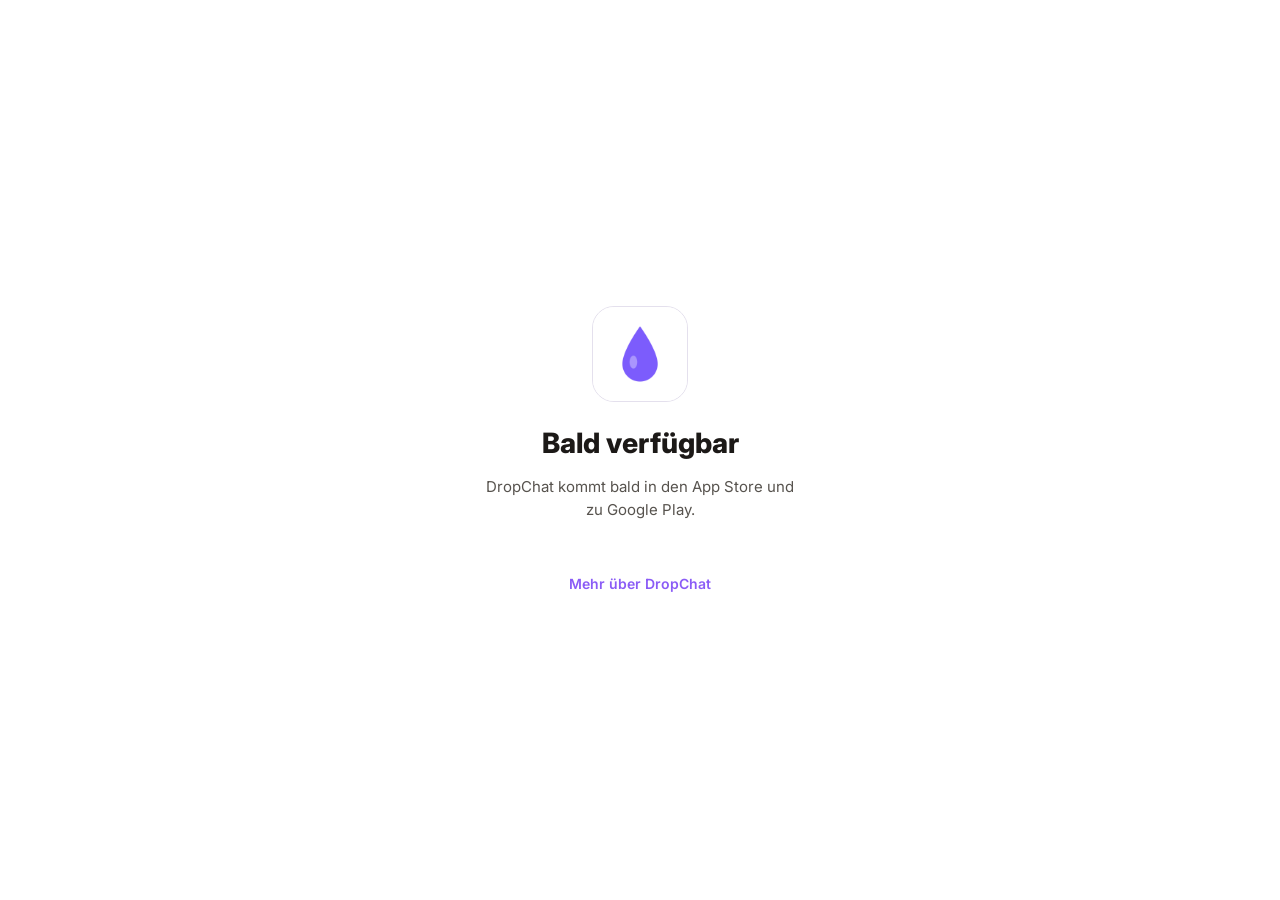
==== app/index.html @ b0e5e838 "Add files via upload" ====
<!DOCTYPE html>
<html lang="de">
<head>
<meta charset="UTF-8" />
<meta name="viewport" content="width=device-width, initial-scale=1.0, viewport-fit=cover" />
<title>DropChat laden</title>
<meta name="description" content="DropChat für iPhone und Android laden." />
<meta name="theme-color" content="#FFFFFF" />
<link rel="icon" href="../favicon.png" type="image/png" />
<link rel="preconnect" href="https://fonts.googleapis.com" />
<link rel="preconnect" href="https://fonts.gstatic.com" crossorigin />
<link href="https://fonts.googleapis.com/css2?family=Inter:wght@500;600;700;800&display=swap" rel="stylesheet" />
<link rel="stylesheet" href="../styles.css" />
<script>
  // Hier steht der Link, den Einladungen aus der App verschicken
  // (lib/inviteShare.ts EINLADUNGS_LINK). Sobald eine App im Store ist, den
  // Store-Link eintragen – dann leitet die Seite dorthin weiter.
  //   iOS:     'https://apps.apple.com/app/id6799634479'
  //   Android: 'https://play.google.com/store/apps/details?id=<paketname>'
  var STORE = { ios: null, android: null };

  var ua = navigator.userAgent;
  var istIos = /iPhone|iPad|iPod/.test(ua) || (navigator.platform === 'MacIntel' && navigator.maxTouchPoints > 1);
  var ziel = istIos ? STORE.ios : /Android/.test(ua) ? STORE.android : null;
  if (ziel) location.replace(ziel);
</script>
</head>
<body>
  <main class="laden">
    <img class="laden-icon" src="../icon.png" alt="" />
    <h1 id="titel">Bald verfügbar</h1>
    <p id="text">DropChat kommt bald in den App Store und zu Google Play.</p>
    <div class="laden-knoepfe" id="knoepfe"></div>
    <a class="laden-zurueck" href="../index.html">Mehr über DropChat</a>
  </main>
  <script>
    // Am Computer, oder der Store des eigenen Geräts ist noch nicht verfügbar.
    (function () {
      var knoepfe = document.getElementById('knoepfe');
      [['App Store', STORE.ios], ['Google Play', STORE.android]].forEach(function (eintrag) {
        if (!eintrag[1]) return;
        var a = document.createElement('a');
        a.href = eintrag[1];
        a.textContent = eintrag[0];
        knoepfe.appendChild(a);
      });
      if (knoepfe.children.length > 0) {
        document.getElementById('titel').textContent = 'DropChat laden';
        document.getElementById('text').textContent = 'Geld unter Freunden, direkt im Chat.';
      }
    })();
  </script>
</body>
</html>
---- styles.css ----
/* ============================================================
   DropChat Website – gemeinsames Stylesheet
   ============================================================
   Die Design-Tokens sind 1:1 dieselben wie in der App
   (lib/theme.ts bzw. background_infos/pulse-karte.html), damit
   Website und App zusammengehörig aussehen. Wenn dort eine Farbe
   geändert wird, gehört sie auch hier geändert.

   Die App läuft bewusst nur im Hellmodus (app.json:
   userInterfaceStyle "light") – deshalb hier ebenfalls kein
   Dunkelmodus, sonst sähen beide unterschiedlich aus.
   ============================================================ */

:root {
  color-scheme: light;

  --bg: #ffffff;
  --bg-2: #f5f3ff;
  --border: #e4e0ed;
  --text-1: #1c1917;
  --text-2: #57534e;
  --text-3: #a8a29e;
  --accent: #8b5cf6;
  --accent-light: #f5f3ff;
  --accent-mid: #ddd6fe;

  --r-md: 12px;
  --r-lg: 16px;
  --r-xl: 24px;
  --r-full: 9999px;

  --ease-out: cubic-bezier(0.32, 0.72, 0, 1);
}

* {
  margin: 0;
  padding: 0;
  box-sizing: border-box;
  -webkit-tap-highlight-color: transparent;
}

html {
  /* Sprungziele der Fußzeilen-Links nicht unter den Seitenrand schieben. */
  scroll-behavior: smooth;
}

html,
body {
  overflow-x: hidden;
}

body {
  /* Seite füllt immer mindestens die Höhe des Fensters, die Fußzeile sitzt
     unten. Wichtig für die Startseite: Impressum & Co. müssen ohne Scrollen
     sichtbar sein (§ 5 ECG verlangt "leicht und unmittelbar auffindbar"). */
  min-height: 100svh;
  display: flex;
  flex-direction: column;
  font-family: Inter, system-ui, -apple-system, BlinkMacSystemFont, 'Segoe UI', sans-serif;
  color: var(--text-1);
  background: var(--bg);
  -webkit-font-smoothing: antialiased;
  -moz-osx-font-smoothing: grayscale;
  line-height: 1.5;
}

@media (prefers-reduced-motion: reduce) {
  html {
    scroll-behavior: auto;
  }
  *,
  *::before,
  *::after {
    animation-duration: 0.01ms !important;
    animation-iteration-count: 1 !important;
    transition-duration: 0.01ms !important;
  }
}

/* ── Startseite: "App laden" + Gruppenchat ──────────────── */
/* Fast alle Besucher kommen vom Handy. Die Seite ist deshalb EINE schmale
   Spalte; am Desktop steht dieselbe Spalte mittig, links und rechts Weiß.

   Der Chat übernimmt die Werte 1:1 aus der App (components/MessageBubble.tsx,
   components/ChatHintergrund.tsx, screens/ChatDetailScreen.tsx). Ändert sich
   dort etwas, gehört es hier nachgezogen. Schrift im Chat: die Systemschrift
   wie in der App (auf dem iPhone San Francisco), nicht Inter. */

:root {
  --chat-bg: #fbfafe;
  --rot: #dc2626;
  --gruen: #059669;
  --zeit: #78716c;
  --in-rand: #ece8f3;
  --out-bg: #ebe4fe;
  --out-rand: #d9ccfb;
  --trennlinie: #f0edf5;
  --verteilung: #7c4deb;
  --system-schrift: -apple-system, BlinkMacSystemFont, 'SF Pro Text', 'Helvetica Neue', system-ui, sans-serif;
}

.start {
  /* Alles auf einen Bildschirm: Knopf oben, Fußzeile unten, der Chat
     füllt den Rest. Ist er höher als der Platz, sieht man – wie in der App –
     die neuesten Nachrichten unten, die älteren verschwimmen oben. */
  height: 100vh;
  height: 100svh;
  width: 100%;
  max-width: 440px;
  margin: 0 auto;
  display: flex;
  flex-direction: column;
  position: relative;
}

/* Banner: nur der Knopf, als Ebene über dem Video (wie "Ton an" unten),
   damit das Video die ganze Höhe bis zur Fußzeile nutzen kann. */
.banner {
  position: absolute;
  top: 0;
  left: 0;
  right: 0;
  z-index: 2;
  display: flex;
  justify-content: center;
  padding: 14px 16px 0;
  pointer-events: none;
}

.banner .app-laden {
  pointer-events: auto;
}

/* Wie die "Einladen"-Knöpfe in der App: helles Lila, Pille. */
.app-laden {
  /* Gleiches Design wie der "Ton an"-Knopf über dem Video. */
  display: inline-flex;
  align-items: center;
  justify-content: center;
  gap: 7px;
  min-height: 40px;
  padding: 0 16px 0 13px;
  border-radius: var(--r-full);
  background: var(--accent-light);
  border: 1px solid var(--accent-mid);
  color: #6d3fd8;
  font-family: var(--system-schrift);
  font-size: 14px;
  font-weight: 700;
  text-decoration: none;
  box-shadow: 0 6px 18px rgba(28, 25, 23, 0.08);
  transition: transform 0.15s var(--ease-out), opacity 0.15s var(--ease-out);
}

.app-laden:active {
  transform: scale(0.97);
}

/* Chat-Fläche wie in der App: chatBg + blasses Tropfen-Muster (Tropfen 13 px,
   Kachel 68 px, Deckkraft 0.045). Oben und unten verschwimmt alles ins Weiß. */
.chat {
  position: relative;
  flex: 1;
  min-height: 0;
  /* Nur der Chat scrollt – Knopf oben und Links unten bleiben stehen,
     wie in der App. Startet unten bei der neuesten Nachricht (index.html). */
  overflow-y: auto;
  overscroll-behavior: contain;
  -webkit-overflow-scrolling: touch;
  scrollbar-width: none;
  display: flex;
  flex-direction: column;
  padding: 56px 16px 40px;
  background-color: var(--chat-bg);
  background-image: url("data:image/svg+xml,%3Csvg xmlns='http://www.w3.org/2000/svg' width='68' height='68'%3E%3Cpath transform='translate(27.5 27.5) scale(0.5417)' d='M12 1.7c3.9 5.35 7.6 10.85 7.6 15.1 0 4.35-3.15 6.7-7.6 6.7s-7.6-2.35-7.6-6.7c0-4.25 3.7-9.75 7.6-15.1Z' fill='%238b5cf6' fill-opacity='0.045'/%3E%3C/svg%3E");
  font-family: var(--system-schrift);
  -webkit-mask-image: linear-gradient(to bottom, transparent 0, #000 64px, #000 calc(100% - 48px), transparent 100%);
  mask-image: linear-gradient(to bottom, transparent 0, #000 64px, #000 calc(100% - 48px), transparent 100%);
}

.chat::-webkit-scrollbar {
  display: none;
}

/* Wenige Nachrichten: unten anliegen wie im Chat. margin-top:auto statt
   justify-content:flex-end – sonst wäre der obere Teil nicht erreichbar. */
.chat > :first-child {
  margin-top: auto;
}

/* Nachrichten erscheinen nacheinander (bei "Bewegung reduzieren" sofort). */
.chat > * {
  animation: auftauchen 0.5s var(--ease-out) both;
  animation-delay: calc(var(--i, 0) * 120ms + 150ms);
}

.system {
  margin: 8px 24px 14px;
  text-align: center;
  font-size: 11.5px;
  font-weight: 500;
  color: var(--text-2);
}

.absender {
  margin: 0 0 4px 46px;
  font-size: 12px;
  font-weight: 700;
}

.nachricht {
  display: flex;
  align-items: flex-end;
  gap: 6px;
  margin-bottom: 10px;
}

.nachricht.im-lauf {
  margin-bottom: 3px;
}

.nachricht.raus {
  flex-direction: row-reverse;
}

.avatar,
.avatar-platz {
  width: 28px;
  height: 28px;
  flex-shrink: 0;
}

.avatar {
  border-radius: 50%;
  display: flex;
  align-items: center;
  justify-content: center;
  color: #fff;
  font-size: 9px;
  font-weight: 700;
}

/* Blasen: 20 px Rundung, 8 px zur Nachbarnachricht im Lauf, 6 px Spitze. */
.blase {
  max-width: 262px;
  padding: 8px 12px;
  border-radius: 20px;
  display: flex;
  flex-wrap: wrap;
  align-items: flex-end;
  column-gap: 8px;
}

.blase.rein {
  background: #fff;
  border: 1px solid var(--in-rand);
  box-shadow: 0 3px 8px rgba(28, 25, 23, 0.04);
}

.blase.raus {
  background: var(--out-bg);
}

.text {
  min-width: 0;
  font-size: 15px;
  line-height: 21px;
  color: var(--text-1);
}

.meta {
  margin-left: auto;
  display: inline-flex;
  align-items: center;
  gap: 3px;
  min-height: 16px;
  font-size: 10.5px;
  color: var(--zeit);
}

/* Forderung/Zahlung-Karte */
.geldkarte {
  width: 272px;
  max-width: calc(100% - 34px);
  padding: 12px 12px 10px;
  border-radius: 20px;
  background: #fff;
}

.geldkarte.rein {
  border: 1px solid var(--in-rand);
  box-shadow: 0 3px 8px rgba(28, 25, 23, 0.06);
}

.geldkarte.raus {
  border: 1.5px solid var(--out-rand);
  box-shadow: 0 3px 8px rgba(91, 33, 182, 0.08);
}

.ecke-rein-erste { border-bottom-left-radius: 8px; }
.ecke-rein-mitte { border-top-left-radius: 8px; border-bottom-left-radius: 8px; }
.ecke-rein-letzte { border-top-left-radius: 8px; border-bottom-left-radius: 6px; }
.ecke-rein-allein { border-bottom-left-radius: 6px; }
.ecke-raus-erste { border-bottom-right-radius: 8px; }
.ecke-raus-letzte { border-top-right-radius: 8px; border-bottom-right-radius: 6px; }
.ecke-raus-allein { border-bottom-right-radius: 6px; }

.kopf-karte {
  display: flex;
  align-items: center;
  justify-content: space-between;
  gap: 8px;
  min-height: 32px;
}

.typ {
  display: flex;
  align-items: center;
  gap: 8px;
  font-size: 14px;
  font-weight: 800;
  letter-spacing: -0.1px;
}

.typ-symbol {
  width: 26px;
  height: 26px;
  border-radius: 8px;
  background: var(--accent-light);
  display: flex;
  align-items: center;
  justify-content: center;
}

.aktion {
  width: 32px;
  height: 32px;
  border-radius: 50%;
  background: #fdecec;
  display: flex;
  align-items: center;
  justify-content: center;
}

.betrag {
  margin-top: 8px;
  font-size: 30px;
  line-height: 34px;
  font-weight: 800;
  letter-spacing: -0.6px;
}

.betrag.minus { color: var(--rot); }
.betrag.plus { color: var(--gruen); }

.betrag-label {
  font-size: 12.5px;
  font-weight: 600;
  color: var(--text-2);
}

/* Angehängter Drop – wie im Drops-Tab des Forderung-Sheets. */
.drop {
  margin-top: 10px;
  display: flex;
  align-items: center;
  gap: 8px;
  padding: 7px 8px;
  border-radius: var(--r-md);
  border: 0.5px solid #000;
  background: #fff;
}

.drop-logo {
  width: 34px;
  height: 34px;
  border-radius: 7px;
  display: flex;
  align-items: center;
  justify-content: center;
  flex-shrink: 0;
}

.drop-haendler {
  flex: 1;
  min-width: 0;
  display: flex;
  align-items: center;
  gap: 6px;
}

.drop-name {
  min-width: 0;
  font-size: 14px;
  font-weight: 800;
  white-space: nowrap;
  overflow: hidden;
  text-overflow: ellipsis;
}

.drop-zeit {
  flex-shrink: 0;
  font-size: 11px;
  color: var(--text-3);
}

.drop-betrag {
  flex-shrink: 0;
  font-size: 13px;
  font-weight: 800;
}

.fuss {
  margin-top: 10px;
  padding-top: 8px;
  border-top: 1px solid var(--trennlinie);
  display: flex;
  align-items: center;
  justify-content: space-between;
}

.verteilung {
  display: inline-flex;
  align-items: center;
  gap: 4px;
  padding: 4px 0;
  border: none;
  background: none;
  font-family: inherit;
  font-size: 12.5px;
  font-weight: 600;
  color: var(--verteilung);
  cursor: pointer;
}

.verteilung svg {
  transition: transform 0.2s var(--ease-out);
}

.verteilung[aria-expanded='true'] svg {
  transform: rotate(180deg);
}

/* Aufgeklappte Verteilung – wie in der App (MessageBubble KartenFuss):
   Mini-Avatar, "von [Name]", rechts der Betrag. */
.verteilung-liste {
  margin-top: 4px;
}

.verteilung-zeile {
  display: flex;
  align-items: center;
  gap: 8px;
  padding: 6px 0;
}

.avatar-klein {
  width: 22px;
  height: 22px;
  font-size: 7px;
}

.verteilung-name {
  flex: 1;
  min-width: 0;
  font-size: 13px;
  color: var(--text-2);
}

.verteilung-name b {
  font-weight: 800;
  color: var(--text-1);
}

.verteilung-betrag {
  font-size: 13px;
  font-weight: 700;
  color: var(--text-1);
}

/* Erklärvideo statt Chat: füllt den Platz zwischen Knopf und Fußzeile und
   behält 9:16. Video- und Seitenhintergrund sind beide weiß – deshalb ohne
   Rahmen, Schatten und Rundung, damit es nahtlos in der Seite steht. */
.video-bereich {
  position: relative;
  flex: 1;
  min-height: 0;
  display: flex;
  align-items: center;
  justify-content: center;
}

/* width/height auto + max-*: der Player schrumpft im Seitenverhältnis des
   Videos, egal ob Breite oder Höhe knapp ist – keine Streifen oben/unten. */
.erklaervideo {
  display: block;
  width: auto;
  height: auto;
  max-width: 100%;
  max-height: 100%;
  aspect-ratio: 9 / 16;
  background: var(--bg);
  cursor: pointer;
}

/* "Ton an": Pille wie der Download-Knopf, unten mittig über dem Video. */
.ton-knopf {
  position: absolute;
  left: 50%;
  bottom: 14px;
  transform: translateX(-50%);
  display: inline-flex;
  align-items: center;
  gap: 7px;
  min-height: 40px;
  padding: 0 16px 0 13px;
  border-radius: var(--r-full);
  background: var(--accent-light);
  border: 1px solid var(--accent-mid);
  color: #6d3fd8;
  font-family: var(--system-schrift);
  font-size: 14px;
  font-weight: 700;
  cursor: pointer;
  box-shadow: 0 6px 18px rgba(28, 25, 23, 0.08);
  transition: transform 0.15s var(--ease-out), opacity 0.15s var(--ease-out);
}

.ton-knopf:active {
  transform: translateX(-50%) scale(0.97);
}

.ton-knopf .ton-wellen { display: none; }
.ton-knopf.an .ton-wellen { display: inline; }
.ton-knopf.an .ton-aus { display: none; }

/* Fußzeile der Startseite liegt direkt unter dem verschwimmenden Chat. */
.start .fusszeile {
  flex-shrink: 0;
  padding: 4px 20px 16px;
  padding-bottom: max(16px, env(safe-area-inset-bottom));
}

/* Nachrichten nicht zusammenquetschen – der Chat scrollt stattdessen. */
.chat > * {
  flex-shrink: 0;
}

@keyframes auftauchen {
  from {
    opacity: 0;
    transform: translateY(16px);
  }
  to {
    opacity: 1;
    transform: translateY(0);
  }
}

/* ── Abzeichen (wie die Chips in der App) ─────────────────── */

.badge {
  display: inline-block;
  font-size: 13px;
  font-weight: 700;
  padding: 9px 20px;
  border-radius: var(--r-full);
  background: var(--bg-2);
  color: var(--accent);
  border: 1px solid var(--accent-mid);
}

/* ── Unterseiten: Blatt von unten, wie die App-Sheets ───────── */
/* Wie components/BottomSheet.tsx: gleitet in 350 ms von unten hoch
   (translateY 100 % -> 0, gleiche Kurve), oben 20 px abgerundet. Breite
   wie die Startseite (max. 440 px), am Desktop mittig. */

.blatt {
  flex: 1;
  width: 100%;
  max-width: 440px;
  margin: 0 auto;
  display: flex;
  flex-direction: column;
  background: var(--bg);
  border-radius: 20px 20px 0 0;
  box-shadow: 0 -6px 28px rgba(28, 25, 23, 0.08);
  animation: hochgleiten 0.35s var(--ease-out) both;
}

.ohne-animation .blatt {
  animation: none;
}

.blatt.schliesst {
  transform: translateY(100%);
  transition: transform 0.32s var(--ease-out);
}

@keyframes hochgleiten {
  from {
    transform: translateY(100%);
  }
  to {
    transform: translateY(0);
  }
}

.seite {
  flex: 1;
  width: 100%;
  padding: 0 20px 24px;
}

/* Kopf wie KontoSettings/Statistiken in der App: Titel mittig (24 px, 700),
   rechts runder Schließen-Knopf (36 px, bg-2, Pfeil nach unten). */
.kopf {
  position: relative;
  display: flex;
  align-items: center;
  justify-content: flex-end;
  min-height: 64px;
  padding: 14px 0;
}

.kopf-titel {
  position: absolute;
  left: 0;
  right: 0;
  padding: 0 52px;
  text-align: center;
  font-size: clamp(19px, 6vw, 24px);
  font-weight: 700;
  letter-spacing: -0.5px;
  line-height: 1.2;
  pointer-events: none;
}

.schliessen {
  position: relative;
  width: 36px;
  height: 36px;
  border-radius: 18px;
  background: var(--bg-2);
  display: flex;
  align-items: center;
  justify-content: center;
  color: var(--text-1);
  text-decoration: none;
  flex-shrink: 0;
  transition: background 0.15s var(--ease-out);
}

/* Größere Tippfläche ohne den Knopf größer zu zeichnen. */
.schliessen::after {
  content: '';
  position: absolute;
  inset: -6px;
}

.schliessen:hover,
.schliessen:focus-visible {
  background: var(--accent-light);
}

.einleitung {
  font-size: 13.5px;
  line-height: 1.55;
  font-weight: 500;
  color: var(--text-3);
  padding: 0 4px 6px;
}

/* ── Abschnitte (Kicker + Karte), wie Konto-Einstellungen ─── */

.abschnitt-titel {
  font-size: 12px;
  font-weight: 700;
  color: var(--text-3);
  text-transform: uppercase;
  letter-spacing: 0.7px;
  padding: 18px 4px 8px;
}

.karte {
  border: 1px solid var(--border);
  border-radius: var(--r-lg);
  background: var(--bg);
  overflow: hidden;
}

.karte-text {
  padding: 16px 18px;
  font-size: 14px;
  line-height: 1.6;
  color: var(--text-2);
}

.karte-text + .karte-text,
.zeile + .karte-text {
  border-top: 1px solid var(--border);
}

/* ── Längere Rechtstexte (AGB, Datenschutzerklärung) ───────── */

.karte-text p + p,
.karte-text p + .karte-liste {
  margin-top: 10px;
}

.karte-text a {
  color: var(--accent);
  font-weight: 600;
  text-decoration: none;
  overflow-wrap: anywhere;
}

.karte-text a:hover,
.karte-text a:focus-visible {
  text-decoration: underline;
}

.karte-text strong {
  color: var(--text-1);
  font-weight: 700;
}

.karte-liste {
  margin: 0;
  padding-left: 20px;
}

.karte-liste li + li {
  margin-top: 6px;
}

.karte-anschrift {
  line-height: 1.7;
}

/* Unterabschnitt (z. B. „4.1 …“) innerhalb einer Karte. */
.karte-unter {
  font-size: 14px;
  font-weight: 700;
  color: var(--text-1);
  background: var(--bg-2);
}

/* Verarbeitungsbereich / Empfänger: Titel + Daten, Zweck, Rechtsgrundlage … */
.bereich-titel {
  font-size: 14px;
  font-weight: 700;
  color: var(--text-1);
  margin-bottom: 8px;
}

.bereich {
  margin: 0;
  display: grid;
  grid-template-columns: max-content 1fr;
  gap: 6px 14px;
}

.bereich dt {
  font-weight: 600;
  color: var(--text-3);
}

.bereich dd {
  margin: 0;
}

@media (max-width: 480px) {
  .bereich {
    grid-template-columns: 1fr;
    gap: 2px;
  }

  .bereich dd + dt {
    margin-top: 8px;
  }
}

/* Beschriftung/Wert-Zeile – entspricht MenuRow in der App. */
.zeile {
  display: flex;
  align-items: baseline;
  justify-content: space-between;
  gap: 16px;
  padding: 13px 18px;
}

.zeile + .zeile {
  border-top: 1px solid var(--border);
}

.zeile-label {
  font-size: 14px;
  font-weight: 600;
  color: var(--text-1);
  flex-shrink: 0;
}

.zeile-wert {
  font-size: 14px;
  font-weight: 500;
  color: var(--text-2);
  text-align: right;
  min-width: 0;
  overflow-wrap: anywhere;
}

.zeile-wert a {
  color: var(--accent);
  text-decoration: none;
  font-weight: 600;
}

.zeile-wert a:hover,
.zeile-wert a:focus-visible {
  text-decoration: underline;
}

/* Schmale Displays: Beschriftung und Wert untereinander statt nebeneinander.
   Zweispaltig bliebe für lange Werte wie den Unternehmensgegenstand sonst nur
   eine schmale, stark umgebrochene Spalte übrig. */
@media (max-width: 480px) {
  .zeile {
    flex-direction: column;
    align-items: stretch;
    gap: 3px;
    padding: 12px 16px;
  }

  .zeile-wert {
    text-align: left;
  }

  .adresse,
  .karte-text {
    padding-left: 16px;
    padding-right: 16px;
  }
}

/* Adressblock: mehrzeilig, deshalb untereinander statt zweispaltig. */
.adresse {
  padding: 16px 18px;
  font-size: 15px;
  line-height: 1.55;
  font-weight: 500;
  color: var(--text-2);
}

.adresse strong {
  display: block;
  font-size: 16px;
  font-weight: 700;
  color: var(--text-1);
  margin-bottom: 4px;
}

/* Platzhalter für Seiten, die noch keinen Inhalt haben. */
.platzhalter {
  display: flex;
  flex-direction: column;
  align-items: center;
  gap: 10px;
  padding: 38px 24px;
  text-align: center;
}

.platzhalter-titel {
  font-size: 16px;
  font-weight: 700;
  color: var(--text-1);
}

.platzhalter-text {
  max-width: 40ch;
  font-size: 13.5px;
  line-height: 1.6;
  font-weight: 500;
  color: var(--text-3);
}

/* ── Fußzeile mit den Rechtsseiten ────────────────────────── */

.fusszeile {
  display: flex;
  flex-wrap: wrap;
  align-items: center;
  justify-content: center;
  gap: 8px 18px;
  padding: 28px 20px;
  font-size: 13px;
  font-weight: 600;
}

.fusszeile a {
  color: var(--text-3);
  text-decoration: none;
  transition: color 0.15s var(--ease-out);
}

.fusszeile a:hover,
.fusszeile a:focus-visible {
  color: var(--accent);
}

.fusszeile .aktiv {
  color: var(--text-1);
}

.fusszeile-marke {
  width: 100%;
  text-align: center;
  font-size: 12px;
  font-weight: 500;
  color: var(--text-3);
  padding-top: 4px;
}

:focus-visible {
  outline: 2px solid var(--accent);
  outline-offset: 3px;
  border-radius: 6px;
}
/* ── App laden (app/index.html) ────────────────────────────── */

.laden {
  min-height: 100dvh;
  display: flex;
  flex-direction: column;
  align-items: center;
  justify-content: center;
  gap: 12px;
  padding: 32px 24px;
  text-align: center;
  background: var(--bg);
  color: var(--text-1);
}

.laden-icon {
  width: 96px;
  height: 96px;
  border-radius: 22px;
  border: 1px solid var(--border);
}

.laden h1 {
  font-size: 28px;
  font-weight: 800;
  margin-top: 8px;
}

.laden p {
  max-width: 320px;
  font-size: 15px;
  line-height: 1.5;
  color: var(--text-2);
}

.laden-knoepfe {
  display: flex;
  flex-direction: column;
  gap: 10px;
  width: 100%;
  max-width: 280px;
  margin-top: 12px;
}

.laden-knoepfe a {
  min-height: 48px;
  display: flex;
  align-items: center;
  justify-content: center;
  border-radius: var(--r-md);
  background: var(--accent);
  color: #fff;
  font-size: 15px;
  font-weight: 700;
  text-decoration: none;
}

.laden-zurueck {
  margin-top: 16px;
  font-size: 14px;
  font-weight: 600;
  color: var(--accent);
  text-decoration: none;
}
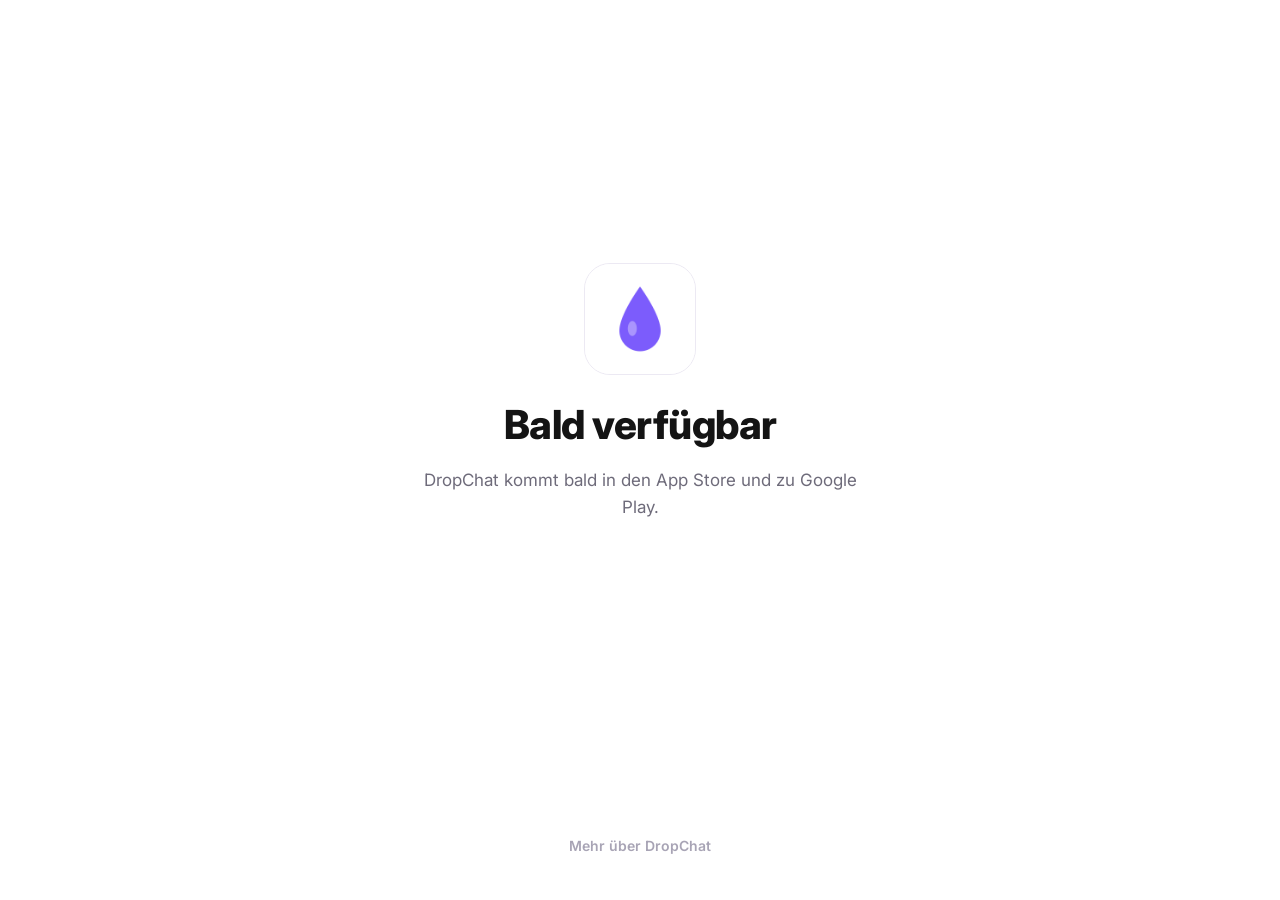
==== commit 5a6d26c3: "Add files via upload" ====
--- a/app/index.html
+++ b/app/index.html
@@ -5,25 +5,14 @@
 <meta name="viewport" content="width=device-width, initial-scale=1.0, viewport-fit=cover" />
 <title>DropChat laden</title>
 <meta name="description" content="DropChat für iPhone und Android laden." />
+<link rel="icon" href="../favicon.png" type="image/png" />
 <meta name="theme-color" content="#FFFFFF" />
-<link rel="icon" href="../favicon.png" type="image/png" />
 <link rel="preconnect" href="https://fonts.googleapis.com" />
 <link rel="preconnect" href="https://fonts.gstatic.com" crossorigin />
 <link href="https://fonts.googleapis.com/css2?family=Inter:wght@500;600;700;800&display=swap" rel="stylesheet" />
 <link rel="stylesheet" href="../styles.css" />
-<script>
-  // Hier steht der Link, den Einladungen aus der App verschicken
-  // (lib/inviteShare.ts EINLADUNGS_LINK). Sobald eine App im Store ist, den
-  // Store-Link eintragen – dann leitet die Seite dorthin weiter.
-  //   iOS:     'https://apps.apple.com/app/id6799634479'
-  //   Android: 'https://play.google.com/store/apps/details?id=<paketname>'
-  var STORE = { ios: null, android: null };
-
-  var ua = navigator.userAgent;
-  var istIos = /iPhone|iPad|iPod/.test(ua) || (navigator.platform === 'MacIntel' && navigator.maxTouchPoints > 1);
-  var ziel = istIos ? STORE.ios : /Android/.test(ua) ? STORE.android : null;
-  if (ziel) location.replace(ziel);
-</script>
+<script src="../store.js"></script>
+<script>storeWeiterleiten();</script>
 </head>
 <body>
   <main class="laden">
@@ -31,24 +20,14 @@
     <h1 id="titel">Bald verfügbar</h1>
     <p id="text">DropChat kommt bald in den App Store und zu Google Play.</p>
     <div class="laden-knoepfe" id="knoepfe"></div>
-    <a class="laden-zurueck" href="../index.html">Mehr über DropChat</a>
   </main>
-  <script>
-    // Am Computer, oder der Store des eigenen Geräts ist noch nicht verfügbar.
-    (function () {
-      var knoepfe = document.getElementById('knoepfe');
-      [['App Store', STORE.ios], ['Google Play', STORE.android]].forEach(function (eintrag) {
-        if (!eintrag[1]) return;
-        var a = document.createElement('a');
-        a.href = eintrag[1];
-        a.textContent = eintrag[0];
-        knoepfe.appendChild(a);
-      });
-      if (knoepfe.children.length > 0) {
-        document.getElementById('titel').textContent = 'DropChat laden';
-        document.getElementById('text').textContent = 'Geld unter Freunden, direkt im Chat.';
-      }
-    })();
-  </script>
+
+  <footer class="fusszeile">
+    <nav class="fuss-zeile" aria-label="Weitere Seiten">
+      <a href="../index.html">Mehr über DropChat</a>
+    </nav>
+  </footer>
+
+  <script>storeZeigen();</script>
 </body>
 </html>
--- a/styles.css
+++ b/styles.css
@@ -1,35 +1,35 @@
 /* ============================================================
    DropChat Website – gemeinsames Stylesheet
    ============================================================
-   Die Design-Tokens sind 1:1 dieselben wie in der App
-   (lib/theme.ts bzw. background_infos/pulse-karte.html), damit
-   Website und App zusammengehörig aussehen. Wenn dort eine Farbe
-   geändert wird, gehört sie auch hier geändert.
-
-   Die App läuft bewusst nur im Hellmodus (app.json:
-   userInterfaceStyle "light") – deshalb hier ebenfalls kein
-   Dunkelmodus, sonst sähen beide unterschiedlich aus.
+   Design wie die App (App: src/lib/theme.ts): Inter, Weiß, Lila als Akzent,
+   Pillen-Knöpfe, Karten mit feinem Rand. Ändert sich dort eine Farbe,
+   gehört sie auch hier geändert. Hellmodus wie die App.
+
+   Zwei Ansichten: Handy (bis 799 px) wie in der App, Spalte über die
+   ganze Breite mit Zurück-Knopf als Symbol; Desktop (ab 800 px) mit
+   mittiger, breiterer Lesespalte, größerer Schrift und beschriftetem
+   Zurück-Knopf.
    ============================================================ */
 
 :root {
   color-scheme: light;
 
-  --bg: #ffffff;
-  --bg-2: #f5f3ff;
-  --border: #e4e0ed;
-  --text-1: #1c1917;
-  --text-2: #57534e;
-  --text-3: #a8a29e;
-  --accent: #8b5cf6;
-  --accent-light: #f5f3ff;
-  --accent-mid: #ddd6fe;
+  --text: #141414;
+  --text-2: #6e6b7a;
+  --text-3: #a8a4b5;
+  --rand: #ece9f3;
+  --linie: #f1eff5;
+  --leer: #efecf6;
+  --akzent: #7b5cf0;
+  --akzent-dunkel: #5b3fd9;
+  --akzent-hell: #ebe4ff;
+  --flaeche: #f3eeff;
+  --weiss: #ffffff;
 
   --r-md: 12px;
   --r-lg: 16px;
-  --r-xl: 24px;
-  --r-full: 9999px;
-
-  --ease-out: cubic-bezier(0.32, 0.72, 0, 1);
+  --r-pille: 9999px;
+  --spalte: 760px;
 }
 
 * {
@@ -40,896 +40,45 @@
 }
 
 html {
-  /* Sprungziele der Fußzeilen-Links nicht unter den Seitenrand schieben. */
-  scroll-behavior: smooth;
-}
-
-html,
+  -webkit-text-size-adjust: 100%;
+}
+
 body {
-  overflow-x: hidden;
-}
-
-body {
-  /* Seite füllt immer mindestens die Höhe des Fensters, die Fußzeile sitzt
-     unten. Wichtig für die Startseite: Impressum & Co. müssen ohne Scrollen
-     sichtbar sein (§ 5 ECG verlangt "leicht und unmittelbar auffindbar"). */
+  min-height: 100vh;
   min-height: 100svh;
   display: flex;
   flex-direction: column;
   font-family: Inter, system-ui, -apple-system, BlinkMacSystemFont, 'Segoe UI', sans-serif;
-  color: var(--text-1);
-  background: var(--bg);
+  color: var(--text);
+  background: var(--weiss);
+  line-height: 1.5;
   -webkit-font-smoothing: antialiased;
   -moz-osx-font-smoothing: grayscale;
-  line-height: 1.5;
+}
+
+a {
+  color: var(--akzent-dunkel);
+}
+
+:focus-visible {
+  outline: 2px solid var(--akzent);
+  outline-offset: 3px;
+  border-radius: 6px;
 }
 
 @media (prefers-reduced-motion: reduce) {
-  html {
-    scroll-behavior: auto;
-  }
   *,
   *::before,
   *::after {
+    transition-duration: 0.01ms !important;
     animation-duration: 0.01ms !important;
-    animation-iteration-count: 1 !important;
-    transition-duration: 0.01ms !important;
-  }
-}
-
-/* ── Startseite: "App laden" + Gruppenchat ──────────────── */
-/* Fast alle Besucher kommen vom Handy. Die Seite ist deshalb EINE schmale
-   Spalte; am Desktop steht dieselbe Spalte mittig, links und rechts Weiß.
-
-   Der Chat übernimmt die Werte 1:1 aus der App (components/MessageBubble.tsx,
-   components/ChatHintergrund.tsx, screens/ChatDetailScreen.tsx). Ändert sich
-   dort etwas, gehört es hier nachgezogen. Schrift im Chat: die Systemschrift
-   wie in der App (auf dem iPhone San Francisco), nicht Inter. */
-
-:root {
-  --chat-bg: #fbfafe;
-  --rot: #dc2626;
-  --gruen: #059669;
-  --zeit: #78716c;
-  --in-rand: #ece8f3;
-  --out-bg: #ebe4fe;
-  --out-rand: #d9ccfb;
-  --trennlinie: #f0edf5;
-  --verteilung: #7c4deb;
-  --system-schrift: -apple-system, BlinkMacSystemFont, 'SF Pro Text', 'Helvetica Neue', system-ui, sans-serif;
-}
-
-.start {
-  /* Alles auf einen Bildschirm: Knopf oben, Fußzeile unten, der Chat
-     füllt den Rest. Ist er höher als der Platz, sieht man – wie in der App –
-     die neuesten Nachrichten unten, die älteren verschwimmen oben. */
-  height: 100vh;
-  height: 100svh;
-  width: 100%;
-  max-width: 440px;
-  margin: 0 auto;
-  display: flex;
-  flex-direction: column;
-  position: relative;
-}
-
-/* Banner: nur der Knopf, als Ebene über dem Video (wie "Ton an" unten),
-   damit das Video die ganze Höhe bis zur Fußzeile nutzen kann. */
-.banner {
-  position: absolute;
-  top: 0;
-  left: 0;
-  right: 0;
-  z-index: 2;
-  display: flex;
-  justify-content: center;
-  padding: 14px 16px 0;
-  pointer-events: none;
-}
-
-.banner .app-laden {
-  pointer-events: auto;
-}
-
-/* Wie die "Einladen"-Knöpfe in der App: helles Lila, Pille. */
-.app-laden {
-  /* Gleiches Design wie der "Ton an"-Knopf über dem Video. */
-  display: inline-flex;
-  align-items: center;
-  justify-content: center;
-  gap: 7px;
-  min-height: 40px;
-  padding: 0 16px 0 13px;
-  border-radius: var(--r-full);
-  background: var(--accent-light);
-  border: 1px solid var(--accent-mid);
-  color: #6d3fd8;
-  font-family: var(--system-schrift);
-  font-size: 14px;
-  font-weight: 700;
-  text-decoration: none;
-  box-shadow: 0 6px 18px rgba(28, 25, 23, 0.08);
-  transition: transform 0.15s var(--ease-out), opacity 0.15s var(--ease-out);
-}
-
-.app-laden:active {
-  transform: scale(0.97);
-}
-
-/* Chat-Fläche wie in der App: chatBg + blasses Tropfen-Muster (Tropfen 13 px,
-   Kachel 68 px, Deckkraft 0.045). Oben und unten verschwimmt alles ins Weiß. */
-.chat {
-  position: relative;
+  }
+}
+
+/* ── Startseite und /app: Symbol, Überschrift, Text (Knöpfe erst, wenn es Store-Links gibt) ── */
+
+.laden {
   flex: 1;
-  min-height: 0;
-  /* Nur der Chat scrollt – Knopf oben und Links unten bleiben stehen,
-     wie in der App. Startet unten bei der neuesten Nachricht (index.html). */
-  overflow-y: auto;
-  overscroll-behavior: contain;
-  -webkit-overflow-scrolling: touch;
-  scrollbar-width: none;
-  display: flex;
-  flex-direction: column;
-  padding: 56px 16px 40px;
-  background-color: var(--chat-bg);
-  background-image: url("data:image/svg+xml,%3Csvg xmlns='http://www.w3.org/2000/svg' width='68' height='68'%3E%3Cpath transform='translate(27.5 27.5) scale(0.5417)' d='M12 1.7c3.9 5.35 7.6 10.85 7.6 15.1 0 4.35-3.15 6.7-7.6 6.7s-7.6-2.35-7.6-6.7c0-4.25 3.7-9.75 7.6-15.1Z' fill='%238b5cf6' fill-opacity='0.045'/%3E%3C/svg%3E");
-  font-family: var(--system-schrift);
-  -webkit-mask-image: linear-gradient(to bottom, transparent 0, #000 64px, #000 calc(100% - 48px), transparent 100%);
-  mask-image: linear-gradient(to bottom, transparent 0, #000 64px, #000 calc(100% - 48px), transparent 100%);
-}
-
-.chat::-webkit-scrollbar {
-  display: none;
-}
-
-/* Wenige Nachrichten: unten anliegen wie im Chat. margin-top:auto statt
-   justify-content:flex-end – sonst wäre der obere Teil nicht erreichbar. */
-.chat > :first-child {
-  margin-top: auto;
-}
-
-/* Nachrichten erscheinen nacheinander (bei "Bewegung reduzieren" sofort). */
-.chat > * {
-  animation: auftauchen 0.5s var(--ease-out) both;
-  animation-delay: calc(var(--i, 0) * 120ms + 150ms);
-}
-
-.system {
-  margin: 8px 24px 14px;
-  text-align: center;
-  font-size: 11.5px;
-  font-weight: 500;
-  color: var(--text-2);
-}
-
-.absender {
-  margin: 0 0 4px 46px;
-  font-size: 12px;
-  font-weight: 700;
-}
-
-.nachricht {
-  display: flex;
-  align-items: flex-end;
-  gap: 6px;
-  margin-bottom: 10px;
-}
-
-.nachricht.im-lauf {
-  margin-bottom: 3px;
-}
-
-.nachricht.raus {
-  flex-direction: row-reverse;
-}
-
-.avatar,
-.avatar-platz {
-  width: 28px;
-  height: 28px;
-  flex-shrink: 0;
-}
-
-.avatar {
-  border-radius: 50%;
-  display: flex;
-  align-items: center;
-  justify-content: center;
-  color: #fff;
-  font-size: 9px;
-  font-weight: 700;
-}
-
-/* Blasen: 20 px Rundung, 8 px zur Nachbarnachricht im Lauf, 6 px Spitze. */
-.blase {
-  max-width: 262px;
-  padding: 8px 12px;
-  border-radius: 20px;
-  display: flex;
-  flex-wrap: wrap;
-  align-items: flex-end;
-  column-gap: 8px;
-}
-
-.blase.rein {
-  background: #fff;
-  border: 1px solid var(--in-rand);
-  box-shadow: 0 3px 8px rgba(28, 25, 23, 0.04);
-}
-
-.blase.raus {
-  background: var(--out-bg);
-}
-
-.text {
-  min-width: 0;
-  font-size: 15px;
-  line-height: 21px;
-  color: var(--text-1);
-}
-
-.meta {
-  margin-left: auto;
-  display: inline-flex;
-  align-items: center;
-  gap: 3px;
-  min-height: 16px;
-  font-size: 10.5px;
-  color: var(--zeit);
-}
-
-/* Forderung/Zahlung-Karte */
-.geldkarte {
-  width: 272px;
-  max-width: calc(100% - 34px);
-  padding: 12px 12px 10px;
-  border-radius: 20px;
-  background: #fff;
-}
-
-.geldkarte.rein {
-  border: 1px solid var(--in-rand);
-  box-shadow: 0 3px 8px rgba(28, 25, 23, 0.06);
-}
-
-.geldkarte.raus {
-  border: 1.5px solid var(--out-rand);
-  box-shadow: 0 3px 8px rgba(91, 33, 182, 0.08);
-}
-
-.ecke-rein-erste { border-bottom-left-radius: 8px; }
-.ecke-rein-mitte { border-top-left-radius: 8px; border-bottom-left-radius: 8px; }
-.ecke-rein-letzte { border-top-left-radius: 8px; border-bottom-left-radius: 6px; }
-.ecke-rein-allein { border-bottom-left-radius: 6px; }
-.ecke-raus-erste { border-bottom-right-radius: 8px; }
-.ecke-raus-letzte { border-top-right-radius: 8px; border-bottom-right-radius: 6px; }
-.ecke-raus-allein { border-bottom-right-radius: 6px; }
-
-.kopf-karte {
-  display: flex;
-  align-items: center;
-  justify-content: space-between;
-  gap: 8px;
-  min-height: 32px;
-}
-
-.typ {
-  display: flex;
-  align-items: center;
-  gap: 8px;
-  font-size: 14px;
-  font-weight: 800;
-  letter-spacing: -0.1px;
-}
-
-.typ-symbol {
-  width: 26px;
-  height: 26px;
-  border-radius: 8px;
-  background: var(--accent-light);
-  display: flex;
-  align-items: center;
-  justify-content: center;
-}
-
-.aktion {
-  width: 32px;
-  height: 32px;
-  border-radius: 50%;
-  background: #fdecec;
-  display: flex;
-  align-items: center;
-  justify-content: center;
-}
-
-.betrag {
-  margin-top: 8px;
-  font-size: 30px;
-  line-height: 34px;
-  font-weight: 800;
-  letter-spacing: -0.6px;
-}
-
-.betrag.minus { color: var(--rot); }
-.betrag.plus { color: var(--gruen); }
-
-.betrag-label {
-  font-size: 12.5px;
-  font-weight: 600;
-  color: var(--text-2);
-}
-
-/* Angehängter Drop – wie im Drops-Tab des Forderung-Sheets. */
-.drop {
-  margin-top: 10px;
-  display: flex;
-  align-items: center;
-  gap: 8px;
-  padding: 7px 8px;
-  border-radius: var(--r-md);
-  border: 0.5px solid #000;
-  background: #fff;
-}
-
-.drop-logo {
-  width: 34px;
-  height: 34px;
-  border-radius: 7px;
-  display: flex;
-  align-items: center;
-  justify-content: center;
-  flex-shrink: 0;
-}
-
-.drop-haendler {
-  flex: 1;
-  min-width: 0;
-  display: flex;
-  align-items: center;
-  gap: 6px;
-}
-
-.drop-name {
-  min-width: 0;
-  font-size: 14px;
-  font-weight: 800;
-  white-space: nowrap;
-  overflow: hidden;
-  text-overflow: ellipsis;
-}
-
-.drop-zeit {
-  flex-shrink: 0;
-  font-size: 11px;
-  color: var(--text-3);
-}
-
-.drop-betrag {
-  flex-shrink: 0;
-  font-size: 13px;
-  font-weight: 800;
-}
-
-.fuss {
-  margin-top: 10px;
-  padding-top: 8px;
-  border-top: 1px solid var(--trennlinie);
-  display: flex;
-  align-items: center;
-  justify-content: space-between;
-}
-
-.verteilung {
-  display: inline-flex;
-  align-items: center;
-  gap: 4px;
-  padding: 4px 0;
-  border: none;
-  background: none;
-  font-family: inherit;
-  font-size: 12.5px;
-  font-weight: 600;
-  color: var(--verteilung);
-  cursor: pointer;
-}
-
-.verteilung svg {
-  transition: transform 0.2s var(--ease-out);
-}
-
-.verteilung[aria-expanded='true'] svg {
-  transform: rotate(180deg);
-}
-
-/* Aufgeklappte Verteilung – wie in der App (MessageBubble KartenFuss):
-   Mini-Avatar, "von [Name]", rechts der Betrag. */
-.verteilung-liste {
-  margin-top: 4px;
-}
-
-.verteilung-zeile {
-  display: flex;
-  align-items: center;
-  gap: 8px;
-  padding: 6px 0;
-}
-
-.avatar-klein {
-  width: 22px;
-  height: 22px;
-  font-size: 7px;
-}
-
-.verteilung-name {
-  flex: 1;
-  min-width: 0;
-  font-size: 13px;
-  color: var(--text-2);
-}
-
-.verteilung-name b {
-  font-weight: 800;
-  color: var(--text-1);
-}
-
-.verteilung-betrag {
-  font-size: 13px;
-  font-weight: 700;
-  color: var(--text-1);
-}
-
-/* Erklärvideo statt Chat: füllt den Platz zwischen Knopf und Fußzeile und
-   behält 9:16. Video- und Seitenhintergrund sind beide weiß – deshalb ohne
-   Rahmen, Schatten und Rundung, damit es nahtlos in der Seite steht. */
-.video-bereich {
-  position: relative;
-  flex: 1;
-  min-height: 0;
-  display: flex;
-  align-items: center;
-  justify-content: center;
-}
-
-/* width/height auto + max-*: der Player schrumpft im Seitenverhältnis des
-   Videos, egal ob Breite oder Höhe knapp ist – keine Streifen oben/unten. */
-.erklaervideo {
-  display: block;
-  width: auto;
-  height: auto;
-  max-width: 100%;
-  max-height: 100%;
-  aspect-ratio: 9 / 16;
-  background: var(--bg);
-  cursor: pointer;
-}
-
-/* "Ton an": Pille wie der Download-Knopf, unten mittig über dem Video. */
-.ton-knopf {
-  position: absolute;
-  left: 50%;
-  bottom: 14px;
-  transform: translateX(-50%);
-  display: inline-flex;
-  align-items: center;
-  gap: 7px;
-  min-height: 40px;
-  padding: 0 16px 0 13px;
-  border-radius: var(--r-full);
-  background: var(--accent-light);
-  border: 1px solid var(--accent-mid);
-  color: #6d3fd8;
-  font-family: var(--system-schrift);
-  font-size: 14px;
-  font-weight: 700;
-  cursor: pointer;
-  box-shadow: 0 6px 18px rgba(28, 25, 23, 0.08);
-  transition: transform 0.15s var(--ease-out), opacity 0.15s var(--ease-out);
-}
-
-.ton-knopf:active {
-  transform: translateX(-50%) scale(0.97);
-}
-
-.ton-knopf .ton-wellen { display: none; }
-.ton-knopf.an .ton-wellen { display: inline; }
-.ton-knopf.an .ton-aus { display: none; }
-
-/* Fußzeile der Startseite liegt direkt unter dem verschwimmenden Chat. */
-.start .fusszeile {
-  flex-shrink: 0;
-  padding: 4px 20px 16px;
-  padding-bottom: max(16px, env(safe-area-inset-bottom));
-}
-
-/* Nachrichten nicht zusammenquetschen – der Chat scrollt stattdessen. */
-.chat > * {
-  flex-shrink: 0;
-}
-
-@keyframes auftauchen {
-  from {
-    opacity: 0;
-    transform: translateY(16px);
-  }
-  to {
-    opacity: 1;
-    transform: translateY(0);
-  }
-}
-
-/* ── Abzeichen (wie die Chips in der App) ─────────────────── */
-
-.badge {
-  display: inline-block;
-  font-size: 13px;
-  font-weight: 700;
-  padding: 9px 20px;
-  border-radius: var(--r-full);
-  background: var(--bg-2);
-  color: var(--accent);
-  border: 1px solid var(--accent-mid);
-}
-
-/* ── Unterseiten: Blatt von unten, wie die App-Sheets ───────── */
-/* Wie components/BottomSheet.tsx: gleitet in 350 ms von unten hoch
-   (translateY 100 % -> 0, gleiche Kurve), oben 20 px abgerundet. Breite
-   wie die Startseite (max. 440 px), am Desktop mittig. */
-
-.blatt {
-  flex: 1;
-  width: 100%;
-  max-width: 440px;
-  margin: 0 auto;
-  display: flex;
-  flex-direction: column;
-  background: var(--bg);
-  border-radius: 20px 20px 0 0;
-  box-shadow: 0 -6px 28px rgba(28, 25, 23, 0.08);
-  animation: hochgleiten 0.35s var(--ease-out) both;
-}
-
-.ohne-animation .blatt {
-  animation: none;
-}
-
-.blatt.schliesst {
-  transform: translateY(100%);
-  transition: transform 0.32s var(--ease-out);
-}
-
-@keyframes hochgleiten {
-  from {
-    transform: translateY(100%);
-  }
-  to {
-    transform: translateY(0);
-  }
-}
-
-.seite {
-  flex: 1;
-  width: 100%;
-  padding: 0 20px 24px;
-}
-
-/* Kopf wie KontoSettings/Statistiken in der App: Titel mittig (24 px, 700),
-   rechts runder Schließen-Knopf (36 px, bg-2, Pfeil nach unten). */
-.kopf {
-  position: relative;
-  display: flex;
-  align-items: center;
-  justify-content: flex-end;
-  min-height: 64px;
-  padding: 14px 0;
-}
-
-.kopf-titel {
-  position: absolute;
-  left: 0;
-  right: 0;
-  padding: 0 52px;
-  text-align: center;
-  font-size: clamp(19px, 6vw, 24px);
-  font-weight: 700;
-  letter-spacing: -0.5px;
-  line-height: 1.2;
-  pointer-events: none;
-}
-
-.schliessen {
-  position: relative;
-  width: 36px;
-  height: 36px;
-  border-radius: 18px;
-  background: var(--bg-2);
-  display: flex;
-  align-items: center;
-  justify-content: center;
-  color: var(--text-1);
-  text-decoration: none;
-  flex-shrink: 0;
-  transition: background 0.15s var(--ease-out);
-}
-
-/* Größere Tippfläche ohne den Knopf größer zu zeichnen. */
-.schliessen::after {
-  content: '';
-  position: absolute;
-  inset: -6px;
-}
-
-.schliessen:hover,
-.schliessen:focus-visible {
-  background: var(--accent-light);
-}
-
-.einleitung {
-  font-size: 13.5px;
-  line-height: 1.55;
-  font-weight: 500;
-  color: var(--text-3);
-  padding: 0 4px 6px;
-}
-
-/* ── Abschnitte (Kicker + Karte), wie Konto-Einstellungen ─── */
-
-.abschnitt-titel {
-  font-size: 12px;
-  font-weight: 700;
-  color: var(--text-3);
-  text-transform: uppercase;
-  letter-spacing: 0.7px;
-  padding: 18px 4px 8px;
-}
-
-.karte {
-  border: 1px solid var(--border);
-  border-radius: var(--r-lg);
-  background: var(--bg);
-  overflow: hidden;
-}
-
-.karte-text {
-  padding: 16px 18px;
-  font-size: 14px;
-  line-height: 1.6;
-  color: var(--text-2);
-}
-
-.karte-text + .karte-text,
-.zeile + .karte-text {
-  border-top: 1px solid var(--border);
-}
-
-/* ── Längere Rechtstexte (AGB, Datenschutzerklärung) ───────── */
-
-.karte-text p + p,
-.karte-text p + .karte-liste {
-  margin-top: 10px;
-}
-
-.karte-text a {
-  color: var(--accent);
-  font-weight: 600;
-  text-decoration: none;
-  overflow-wrap: anywhere;
-}
-
-.karte-text a:hover,
-.karte-text a:focus-visible {
-  text-decoration: underline;
-}
-
-.karte-text strong {
-  color: var(--text-1);
-  font-weight: 700;
-}
-
-.karte-liste {
-  margin: 0;
-  padding-left: 20px;
-}
-
-.karte-liste li + li {
-  margin-top: 6px;
-}
-
-.karte-anschrift {
-  line-height: 1.7;
-}
-
-/* Unterabschnitt (z. B. „4.1 …“) innerhalb einer Karte. */
-.karte-unter {
-  font-size: 14px;
-  font-weight: 700;
-  color: var(--text-1);
-  background: var(--bg-2);
-}
-
-/* Verarbeitungsbereich / Empfänger: Titel + Daten, Zweck, Rechtsgrundlage … */
-.bereich-titel {
-  font-size: 14px;
-  font-weight: 700;
-  color: var(--text-1);
-  margin-bottom: 8px;
-}
-
-.bereich {
-  margin: 0;
-  display: grid;
-  grid-template-columns: max-content 1fr;
-  gap: 6px 14px;
-}
-
-.bereich dt {
-  font-weight: 600;
-  color: var(--text-3);
-}
-
-.bereich dd {
-  margin: 0;
-}
-
-@media (max-width: 480px) {
-  .bereich {
-    grid-template-columns: 1fr;
-    gap: 2px;
-  }
-
-  .bereich dd + dt {
-    margin-top: 8px;
-  }
-}
-
-/* Beschriftung/Wert-Zeile – entspricht MenuRow in der App. */
-.zeile {
-  display: flex;
-  align-items: baseline;
-  justify-content: space-between;
-  gap: 16px;
-  padding: 13px 18px;
-}
-
-.zeile + .zeile {
-  border-top: 1px solid var(--border);
-}
-
-.zeile-label {
-  font-size: 14px;
-  font-weight: 600;
-  color: var(--text-1);
-  flex-shrink: 0;
-}
-
-.zeile-wert {
-  font-size: 14px;
-  font-weight: 500;
-  color: var(--text-2);
-  text-align: right;
-  min-width: 0;
-  overflow-wrap: anywhere;
-}
-
-.zeile-wert a {
-  color: var(--accent);
-  text-decoration: none;
-  font-weight: 600;
-}
-
-.zeile-wert a:hover,
-.zeile-wert a:focus-visible {
-  text-decoration: underline;
-}
-
-/* Schmale Displays: Beschriftung und Wert untereinander statt nebeneinander.
-   Zweispaltig bliebe für lange Werte wie den Unternehmensgegenstand sonst nur
-   eine schmale, stark umgebrochene Spalte übrig. */
-@media (max-width: 480px) {
-  .zeile {
-    flex-direction: column;
-    align-items: stretch;
-    gap: 3px;
-    padding: 12px 16px;
-  }
-
-  .zeile-wert {
-    text-align: left;
-  }
-
-  .adresse,
-  .karte-text {
-    padding-left: 16px;
-    padding-right: 16px;
-  }
-}
-
-/* Adressblock: mehrzeilig, deshalb untereinander statt zweispaltig. */
-.adresse {
-  padding: 16px 18px;
-  font-size: 15px;
-  line-height: 1.55;
-  font-weight: 500;
-  color: var(--text-2);
-}
-
-.adresse strong {
-  display: block;
-  font-size: 16px;
-  font-weight: 700;
-  color: var(--text-1);
-  margin-bottom: 4px;
-}
-
-/* Platzhalter für Seiten, die noch keinen Inhalt haben. */
-.platzhalter {
-  display: flex;
-  flex-direction: column;
-  align-items: center;
-  gap: 10px;
-  padding: 38px 24px;
-  text-align: center;
-}
-
-.platzhalter-titel {
-  font-size: 16px;
-  font-weight: 700;
-  color: var(--text-1);
-}
-
-.platzhalter-text {
-  max-width: 40ch;
-  font-size: 13.5px;
-  line-height: 1.6;
-  font-weight: 500;
-  color: var(--text-3);
-}
-
-/* ── Fußzeile mit den Rechtsseiten ────────────────────────── */
-
-.fusszeile {
-  display: flex;
-  flex-wrap: wrap;
-  align-items: center;
-  justify-content: center;
-  gap: 8px 18px;
-  padding: 28px 20px;
-  font-size: 13px;
-  font-weight: 600;
-}
-
-.fusszeile a {
-  color: var(--text-3);
-  text-decoration: none;
-  transition: color 0.15s var(--ease-out);
-}
-
-.fusszeile a:hover,
-.fusszeile a:focus-visible {
-  color: var(--accent);
-}
-
-.fusszeile .aktiv {
-  color: var(--text-1);
-}
-
-.fusszeile-marke {
-  width: 100%;
-  text-align: center;
-  font-size: 12px;
-  font-weight: 500;
-  color: var(--text-3);
-  padding-top: 4px;
-}
-
-:focus-visible {
-  outline: 2px solid var(--accent);
-  outline-offset: 3px;
-  border-radius: 6px;
-}
-/* ── App laden (app/index.html) ────────────────────────────── */
-
-.laden {
-  min-height: 100dvh;
   display: flex;
   flex-direction: column;
   align-items: center;
@@ -937,28 +86,27 @@
   gap: 12px;
   padding: 32px 24px;
   text-align: center;
-  background: var(--bg);
-  color: var(--text-1);
 }
 
 .laden-icon {
   width: 96px;
   height: 96px;
+  border: 1px solid var(--rand);
   border-radius: 22px;
-  border: 1px solid var(--border);
 }
 
 .laden h1 {
+  margin-top: 8px;
   font-size: 28px;
   font-weight: 800;
-  margin-top: 8px;
+  letter-spacing: -0.5px;
 }
 
 .laden p {
-  max-width: 320px;
+  max-width: 340px;
+  color: var(--text-2);
   font-size: 15px;
-  line-height: 1.5;
-  color: var(--text-2);
+  line-height: 1.55;
 }
 
 .laden-knoepfe {
@@ -966,27 +114,506 @@
   flex-direction: column;
   gap: 10px;
   width: 100%;
-  max-width: 280px;
+  max-width: 300px;
+}
+
+.laden-knoepfe:not(:empty) {
   margin-top: 12px;
 }
 
 .laden-knoepfe a {
-  min-height: 48px;
   display: flex;
   align-items: center;
   justify-content: center;
-  border-radius: var(--r-md);
-  background: var(--accent);
-  color: #fff;
+  min-height: 52px;
+  border-radius: var(--r-pille);
+  background: var(--akzent);
+  color: var(--weiss);
+  font-size: 16px;
+  font-weight: 600;
+  text-decoration: none;
+  box-shadow: 0 10px 28px rgba(123, 92, 240, 0.28);
+  transition: background 0.15s ease;
+}
+
+.laden-knoepfe a:hover {
+  background: var(--akzent-dunkel);
+}
+
+/* ── Kopf einer Unterseite: Zurück und Titel (wie SeitenKopf der App) ── */
+
+.kopf {
+  position: sticky;
+  top: 0;
+  z-index: 5;
+  background: var(--weiss);
+}
+
+.kopf-innen {
+  display: flex;
+  align-items: center;
+  gap: 4px;
+  max-width: var(--spalte);
+  margin: 0 auto;
+  padding: 16px 16px 4px;
+}
+
+.zurueck {
+  display: inline-flex;
+  align-items: center;
+  justify-content: center;
+  width: 44px;
+  height: 44px;
+  flex-shrink: 0;
+  color: var(--text);
+  text-decoration: none;
+}
+
+.zurueck-text {
+  display: none;
+}
+
+.kopf-titel {
+  flex: 1;
+  min-width: 0;
+  font-size: clamp(22px, 6.6vw, 26px);
+  line-height: 1.25;
+  font-weight: 800;
+  letter-spacing: -0.5px;
+  overflow-wrap: anywhere;
+  hyphens: auto;
+}
+
+/* ── Inhalt der Unterseiten ───────────────────────────────── */
+
+.seite {
+  flex: 1;
+  width: 100%;
+  max-width: var(--spalte);
+  margin: 0 auto;
+  padding: 8px 20px 40px;
+}
+
+.einleitung {
+  padding: 4px 2px 6px;
   font-size: 15px;
+  line-height: 1.55;
+  color: var(--text-2);
+}
+
+.abschnitt-titel {
+  padding: 24px 2px 8px;
+  font-size: 15px;
+  line-height: 1.4;
   font-weight: 700;
+}
+
+.karte {
+  border: 1px solid var(--rand);
+  border-radius: var(--r-lg);
+  background: var(--weiss);
+  overflow: hidden;
+}
+
+.karte-text {
+  padding: 16px 18px;
+  font-size: 14px;
+  line-height: 1.65;
+  color: var(--text-2);
+}
+
+.karte-text + .karte-text,
+.zeile + .karte-text {
+  border-top: 1px solid var(--linie);
+}
+
+.karte-text p + p,
+.karte-text p + .karte-liste {
+  margin-top: 10px;
+}
+
+.karte-text a {
+  font-weight: 600;
   text-decoration: none;
-}
-
-.laden-zurueck {
-  margin-top: 16px;
+  overflow-wrap: anywhere;
+}
+
+.karte-text a:hover,
+.karte-text a:focus-visible {
+  text-decoration: underline;
+}
+
+.karte-text strong {
+  color: var(--text);
+  font-weight: 700;
+}
+
+.karte-liste {
+  margin: 0;
+  padding-left: 20px;
+}
+
+.karte-liste li + li {
+  margin-top: 6px;
+}
+
+.karte-anschrift {
+  line-height: 1.7;
+}
+
+/* Unterabschnitt (z. B. „4.1 …“) innerhalb einer Karte. */
+.karte-unter {
+  background: var(--flaeche);
+  color: var(--text);
   font-size: 14px;
-  font-weight: 600;
-  color: var(--accent);
+  font-weight: 700;
+}
+
+/* Verarbeitungsbereich: Titel + Daten, Zweck, Rechtsgrundlage … */
+.bereich-titel {
+  margin-bottom: 8px;
+  color: var(--text);
+  font-size: 14px;
+  font-weight: 700;
+}
+
+.bereich {
+  margin: 0;
+  display: grid;
+  grid-template-columns: max-content 1fr;
+  gap: 6px 14px;
+}
+
+.bereich dt {
+  color: var(--text-3);
+  font-weight: 600;
+}
+
+.bereich dd {
+  margin: 0;
+}
+
+/* Beschriftung/Wert-Zeile (Impressum). */
+.zeile {
+  display: flex;
+  align-items: baseline;
+  justify-content: space-between;
+  gap: 16px;
+  padding: 13px 18px;
+}
+
+.zeile + .zeile {
+  border-top: 1px solid var(--linie);
+}
+
+.zeile-label {
+  flex-shrink: 0;
+  color: var(--text);
+  font-size: 14px;
+  font-weight: 600;
+}
+
+.zeile-wert {
+  min-width: 0;
+  color: var(--text-2);
+  font-size: 14px;
+  font-weight: 500;
+  text-align: right;
+  overflow-wrap: anywhere;
+}
+
+.zeile-wert a {
+  font-weight: 600;
   text-decoration: none;
 }
+
+.zeile-wert a:hover,
+.zeile-wert a:focus-visible {
+  text-decoration: underline;
+}
+
+.adresse {
+  padding: 16px 18px;
+  color: var(--text-2);
+  font-size: 15px;
+  line-height: 1.55;
+  font-weight: 500;
+}
+
+.adresse strong {
+  display: block;
+  margin-bottom: 4px;
+  color: var(--text);
+  font-size: 16px;
+  font-weight: 700;
+}
+
+/* ── Konto löschen: Formular ──────────────────────────────── */
+
+.loeschung-info {
+  padding: 4px 2px 14px;
+  color: var(--text-2);
+  font-size: 14px;
+  line-height: 1.6;
+}
+
+.loeschung-formular {
+  display: flex;
+  flex-direction: column;
+  gap: 10px;
+  padding: 18px;
+}
+
+.loeschung-formular label {
+  margin-top: 8px;
+  font-size: 14px;
+  font-weight: 600;
+}
+
+.loeschung-formular input:not([type='hidden']) {
+  width: 100%;
+  min-height: 52px;
+  padding: 12px 16px;
+  border: 1.5px solid var(--rand);
+  border-radius: var(--r-lg);
+  background: var(--weiss);
+  color: var(--text);
+  font: inherit;
+  font-size: 16px;
+}
+
+.loeschung-formular input:not([type='hidden']):focus {
+  outline: none;
+  border-color: var(--akzent);
+  box-shadow: 0 0 0 4px var(--akzent-hell);
+}
+
+.loeschung-pflicht,
+.loeschung-hinweis {
+  color: var(--text-2);
+  font-size: 13px;
+  line-height: 1.6;
+  overflow-wrap: anywhere;
+}
+
+.loeschung-hinweis a {
+  text-underline-offset: 3px;
+}
+
+.loeschung-senden {
+  min-height: 52px;
+  margin-top: 8px;
+  padding: 0 24px;
+  border: 0;
+  border-radius: var(--r-pille);
+  background: var(--akzent);
+  color: var(--weiss);
+  font: inherit;
+  font-size: 16px;
+  font-weight: 600;
+  cursor: pointer;
+  transition: background 0.15s ease;
+}
+
+.loeschung-senden:hover {
+  background: var(--akzent-dunkel);
+}
+
+/* ── Fußzeile: Rechtsseiten, zwei Zeilen ──────────────────── */
+
+.fusszeile {
+  display: flex;
+  flex-direction: column;
+  align-items: center;
+  gap: 10px;
+  padding: 28px 20px 32px;
+  font-size: 13px;
+  font-weight: 600;
+}
+
+.fuss-zeile {
+  display: flex;
+  flex-wrap: wrap;
+  justify-content: center;
+  gap: 6px 18px;
+}
+
+.fusszeile a {
+  color: var(--text-3);
+  text-decoration: none;
+  transition: color 0.15s ease;
+}
+
+.fusszeile a:hover,
+.fusszeile a:focus-visible {
+  color: var(--akzent-dunkel);
+}
+
+.fusszeile a[aria-current='page'] {
+  color: var(--text);
+}
+
+.fusszeile-marke {
+  padding-top: 4px;
+  color: var(--text-3);
+  font-size: 12px;
+  font-weight: 500;
+}
+
+/* ── Handy, schmal ─────────────────────────────────────────── */
+
+/* Beide Fußzeilen-Zeilen sollen auf einem normalen Handy (ab ca. 360 px) in einer Zeile stehen. */
+@media (max-width: 420px) {
+  .fusszeile {
+    padding-left: 12px;
+    padding-right: 12px;
+    font-size: 12px;
+  }
+
+  .fuss-zeile {
+    gap: 6px 12px;
+  }
+}
+
+
+@media (max-width: 480px) {
+  .bereich {
+    grid-template-columns: 1fr;
+    gap: 2px;
+  }
+
+  .bereich dd + dt {
+    margin-top: 8px;
+  }
+
+  .zeile {
+    flex-direction: column;
+    align-items: stretch;
+    gap: 3px;
+    padding: 12px 16px;
+  }
+
+  .zeile-wert {
+    text-align: left;
+  }
+
+  .adresse,
+  .karte-text {
+    padding-left: 16px;
+    padding-right: 16px;
+  }
+}
+
+/* ── Desktop ───────────────────────────────────────────────── */
+
+@media (min-width: 800px) {
+  .laden-icon {
+    width: 112px;
+    height: 112px;
+    border-radius: 26px;
+  }
+
+  .laden h1 {
+    font-size: 40px;
+  }
+
+  .laden p {
+    max-width: 440px;
+    font-size: 17px;
+  }
+
+  .laden-knoepfe {
+    max-width: 280px;
+  }
+
+  .kopf {
+    border-bottom: 1px solid var(--linie);
+  }
+
+  .kopf-innen {
+    gap: 16px;
+    padding: 20px 0;
+  }
+
+  .zurueck {
+    width: auto;
+    gap: 6px;
+    padding: 0 18px 0 12px;
+    height: 44px;
+    border-radius: var(--r-pille);
+    background: var(--flaeche);
+    color: var(--akzent-dunkel);
+    font-size: 15px;
+    font-weight: 600;
+    transition: background 0.15s ease;
+  }
+
+  .zurueck:hover {
+    background: var(--akzent-hell);
+  }
+
+  .zurueck-text {
+    display: inline;
+  }
+
+  .kopf-titel {
+    font-size: 32px;
+    letter-spacing: -0.7px;
+  }
+
+  .seite {
+    padding: 20px 0 72px;
+  }
+
+  .einleitung {
+    padding-bottom: 10px;
+    font-size: 16px;
+  }
+
+  .abschnitt-titel {
+    padding-top: 32px;
+    font-size: 17px;
+  }
+
+  .karte-text,
+  .zeile-label,
+  .zeile-wert {
+    font-size: 15px;
+  }
+
+  .karte-text {
+    padding: 20px 24px;
+    line-height: 1.7;
+  }
+
+  .karte-unter {
+    font-size: 15px;
+  }
+
+  .zeile {
+    padding: 15px 24px;
+  }
+
+  .adresse {
+    padding: 20px 24px;
+  }
+
+  .loeschung-formular {
+    padding: 24px;
+  }
+
+  .fusszeile {
+    gap: 12px;
+    padding: 40px 24px 44px;
+    font-size: 14px;
+  }
+
+  .fuss-zeile {
+    gap: 8px 32px;
+  }
+
+  .fusszeile-marke {
+    font-size: 13px;
+  }
+
+}
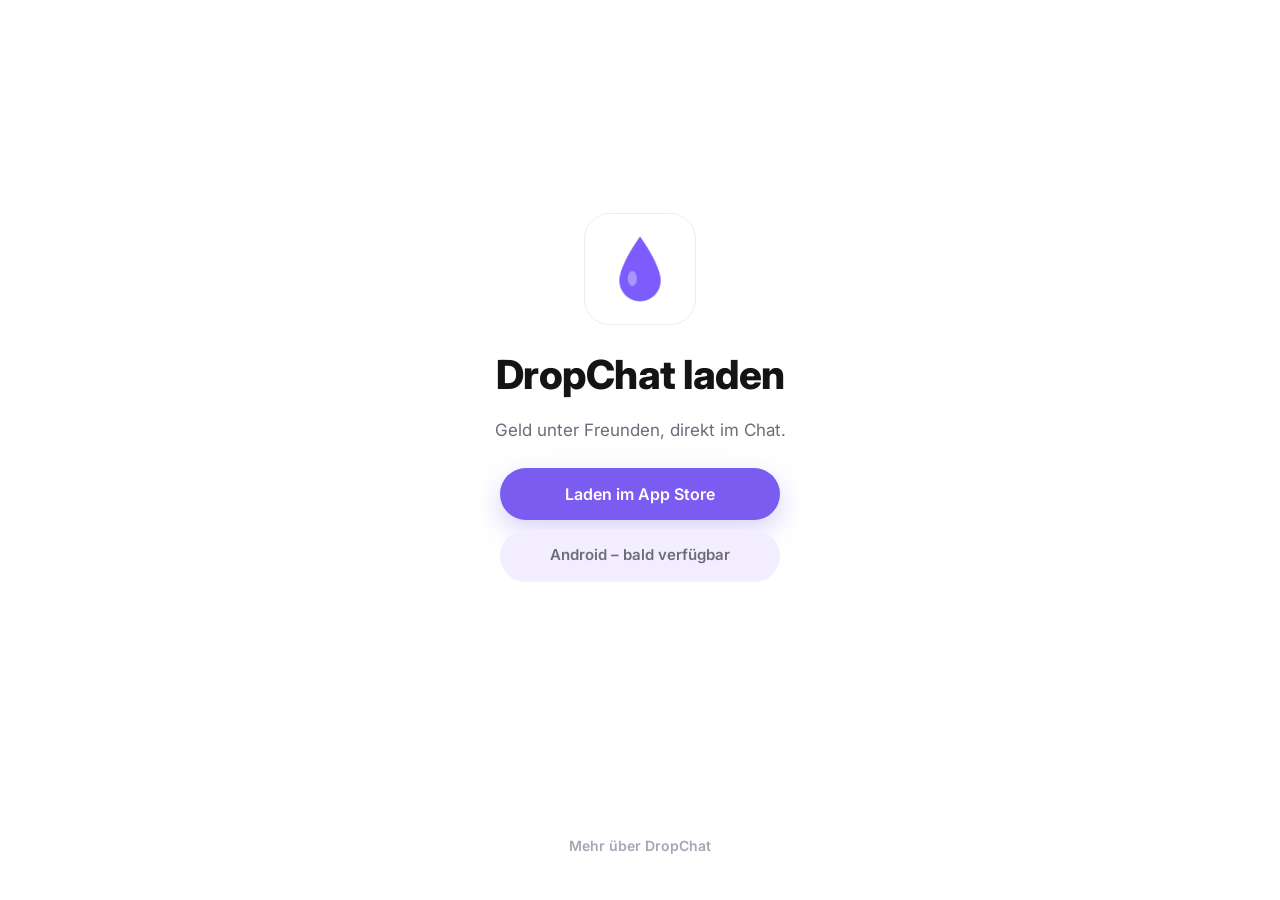
==== commit 5ce6e7bc: "Add files via upload" ====
--- a/app/index.html
+++ b/app/index.html
@@ -4,6 +4,7 @@
 <meta charset="UTF-8" />
 <meta name="viewport" content="width=device-width, initial-scale=1.0, viewport-fit=cover" />
 <title>DropChat laden</title>
+<meta name="referrer" content="no-referrer" />
 <meta name="description" content="DropChat für iPhone und Android laden." />
 <link rel="icon" href="../favicon.png" type="image/png" />
 <meta name="theme-color" content="#FFFFFF" />
@@ -12,7 +13,7 @@
 <link href="https://fonts.googleapis.com/css2?family=Inter:wght@500;600;700;800&display=swap" rel="stylesheet" />
 <link rel="stylesheet" href="../styles.css" />
 <script src="../store.js"></script>
-<script>storeWeiterleiten();</script>
+<script>if (!new URLSearchParams(location.search).has('c')) storeWeiterleiten();</script>
 </head>
 <body>
   <main class="laden">
@@ -29,5 +30,6 @@
   </footer>
 
   <script>storeZeigen();</script>
+  <script src="einladung.js"></script>
 </body>
 </html>
--- a/styles.css
+++ b/styles.css
@@ -139,6 +139,17 @@
 .laden-knoepfe a:hover {
   background: var(--akzent-dunkel);
 }
+.laden-knoepfe .bald {
+  display: flex;
+  align-items: center;
+  justify-content: center;
+  min-height: 52px;
+  border-radius: var(--r-pille);
+  background: var(--flaeche);
+  color: var(--text-2);
+  font-size: 15px;
+  font-weight: 600;
+}
 
 /* ── Kopf einer Unterseite: Zurück und Titel (wie SeitenKopf der App) ── */
 
